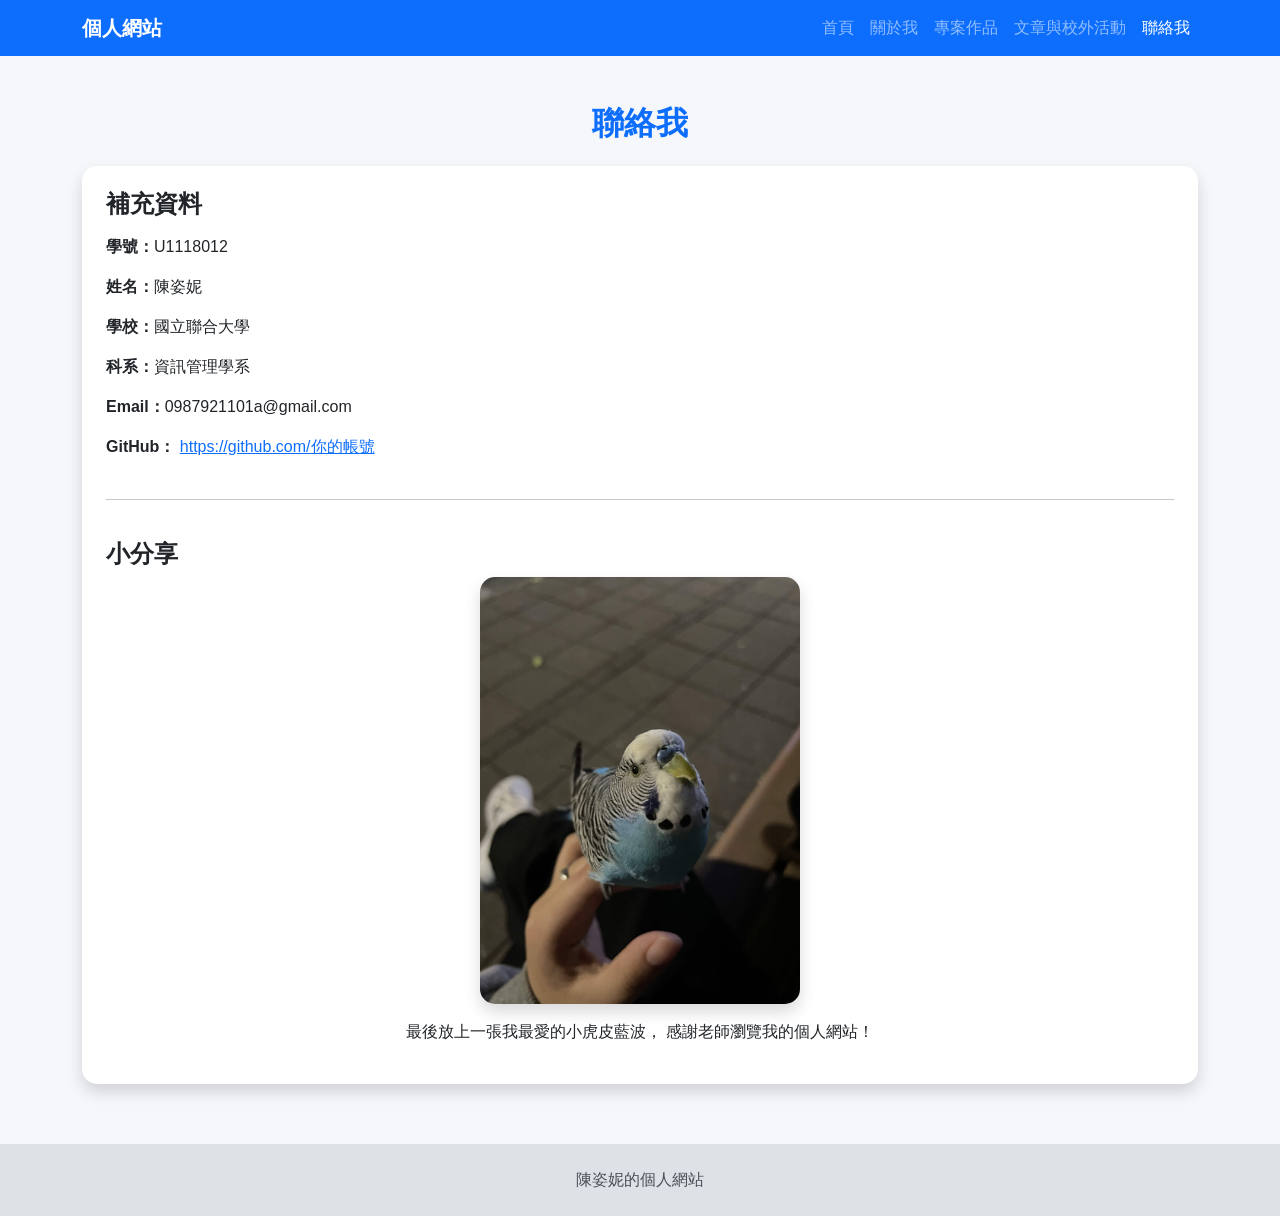
==== contact.html @ dd84f9e8 "Add files via upload Final Project" ====
<!DOCTYPE html>
<html lang="zh-TW">

<head>
    <meta charset="UTF-8">
    <meta name="viewport" content="width=device-width, initial-scale=1.0">
    <title>聯絡我｜陳姿妮</title>

    <link href="https://cdn.jsdelivr.net/npm/bootstrap@5.3.3/dist/css/bootstrap.min.css" rel="stylesheet">
    <link rel="stylesheet" href="css/style.css">
</head>

<body>

<nav class="navbar navbar-expand-lg navbar-dark bg-primary">

    <div class="container">

        <a class="navbar-brand" href="index.html">個人網站</a>

        <button class="navbar-toggler"
                type="button"
                data-bs-toggle="collapse"
                data-bs-target="#navbar">

            <span class="navbar-toggler-icon"></span>

        </button>

        <div class="collapse navbar-collapse" id="navbar">

            <ul class="navbar-nav ms-auto">

                <li class="nav-item"><a class="nav-link" href="index.html">首頁</a></li>
                <li class="nav-item"><a class="nav-link" href="about.html">關於我</a></li>
                <li class="nav-item"><a class="nav-link" href="projects.html">專案作品</a></li>
                <li class="nav-item"><a class="nav-link" href="article.html">文章與校外活動</a></li>
                <li class="nav-item"><a class="nav-link active" href="contact.html">聯絡我</a></li>

            </ul>

        </div>

    </div>

</nav>

<div class="container mt-5">

    <h2 class="text-center text-primary mb-4">
        聯絡我
    </h2>

    <div class="card shadow p-4">

        <h4 class="mb-3">
            補充資料
        </h4>

        <p><strong>學號：</strong>U1118012</p>

        <p><strong>姓名：</strong>陳姿妮</p>

        <p><strong>學校：</strong>國立聯合大學</p>

        <p><strong>科系：</strong>資訊管理學系</p>

        <p><strong>Email：</strong>0987921101a@gmail.com</p>

        <p>
            <strong>GitHub：</strong>

            <a href="https://github.com/你的帳號"
               target="_blank">
               https://github.com/你的帳號
            </a>

        </p>

        <hr class="my-4">

        <h4 class="mt-3 text-dark">
            小分享
        </h4>

        <div class="text-center">

            <img src="images/chicken.jpg"
                 class="img-fluid bird-img shadow"
                 alt="虎皮鸚鵡">

            <p class="mt-3">

                最後放上一張我最愛的小虎皮藍波，
                感謝老師瀏覽我的個人網站！

            </p>

        </div>

    </div>

</div>

<footer class="footer text-center p-4">

陳姿妮的個人網站

</footer>

<script src="https://cdn.jsdelivr.net/npm/bootstrap@5.3.3/dist/js/bootstrap.bundle.min.js"></script>

<script src="js/script.js"></script>

</body>

</html>
---- css/style.css ----
body{
    background:#f5f7fa;
    font-family:"Microsoft JhengHei",sans-serif;
}

.profile{
    width:180px;
    height:180px;
    object-fit:cover;
}

.project-img{
    width: 100%;
    height: 200px;
    object-fit: contain;
    background-color: #f8f9fa;
}

.card{
    border:none;
    border-radius:15px;
}

.progress{
    height:22px;
}

footer{
    margin-top:60px;
}

h1,h2,h3,h4{
    font-weight:bold;
}

.navbar-brand{
    font-weight:bold;
}

.btn{
    border-radius:25px;
}

img{
    border-radius:10px;
}
.footer{
    background-color:#dee2e6;
    color:#495057;
    margin-top:60px;
}
.bird-img{
    width:100%;
    max-width:320px;
    border-radius:15px;
}
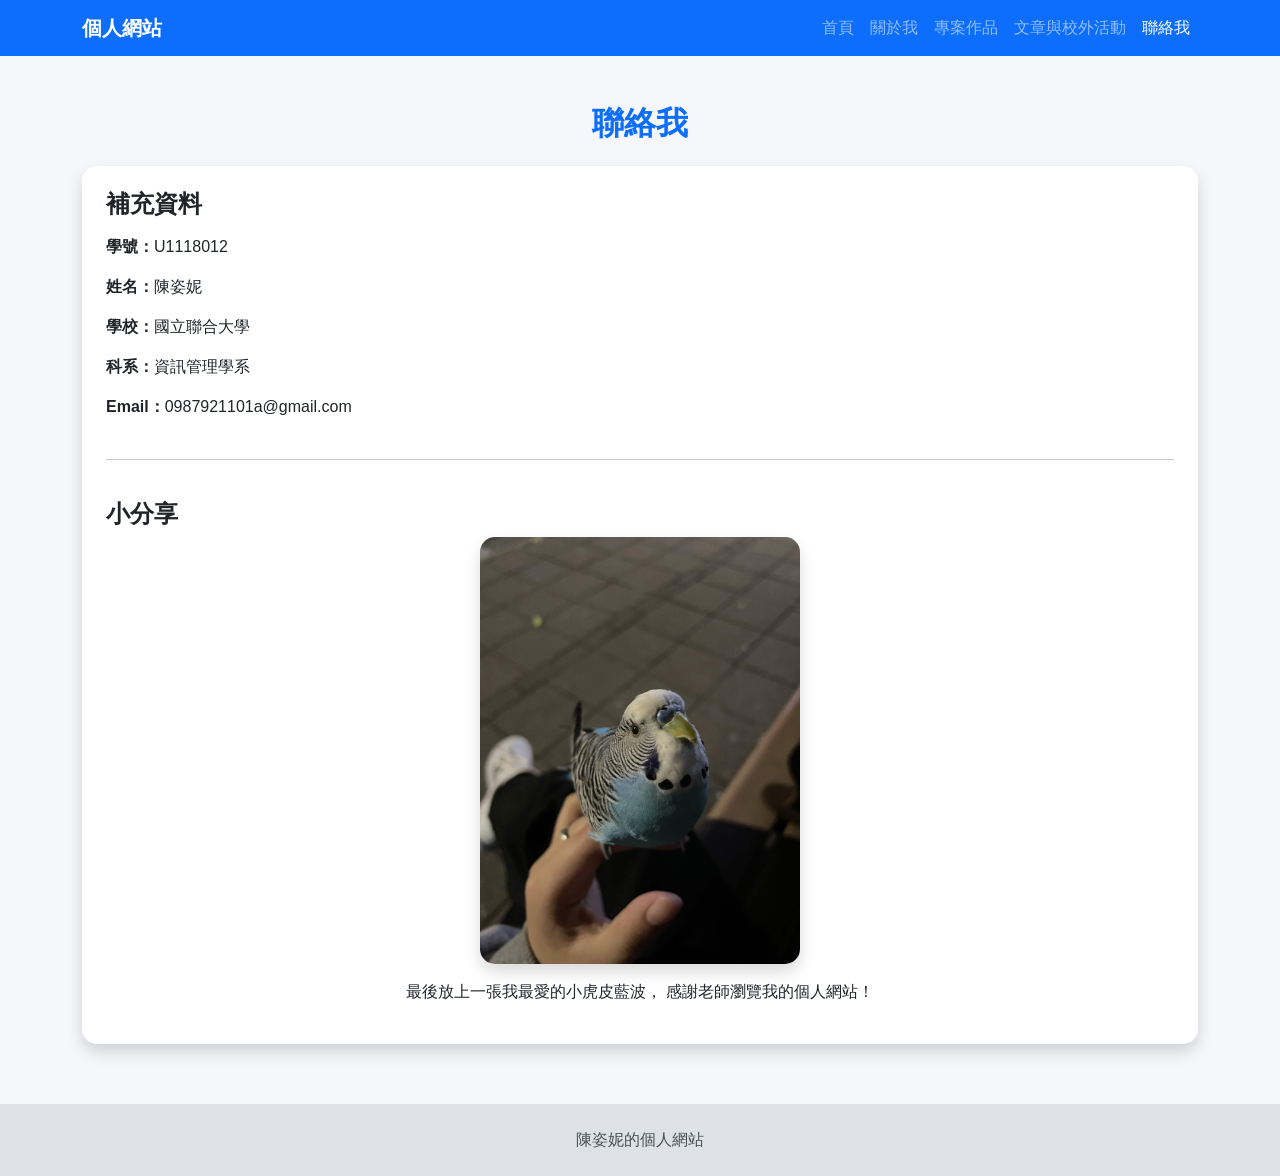
==== commit 03c26947: "Add files via upload" ====
--- a/contact.html
+++ b/contact.html
@@ -67,16 +67,6 @@
 
         <p><strong>Email：</strong>0987921101a@gmail.com</p>
 
-        <p>
-            <strong>GitHub：</strong>
-
-            <a href="https://github.com/你的帳號"
-               target="_blank">
-               https://github.com/你的帳號
-            </a>
-
-        </p>
-
         <hr class="my-4">
 
         <h4 class="mt-3 text-dark">
